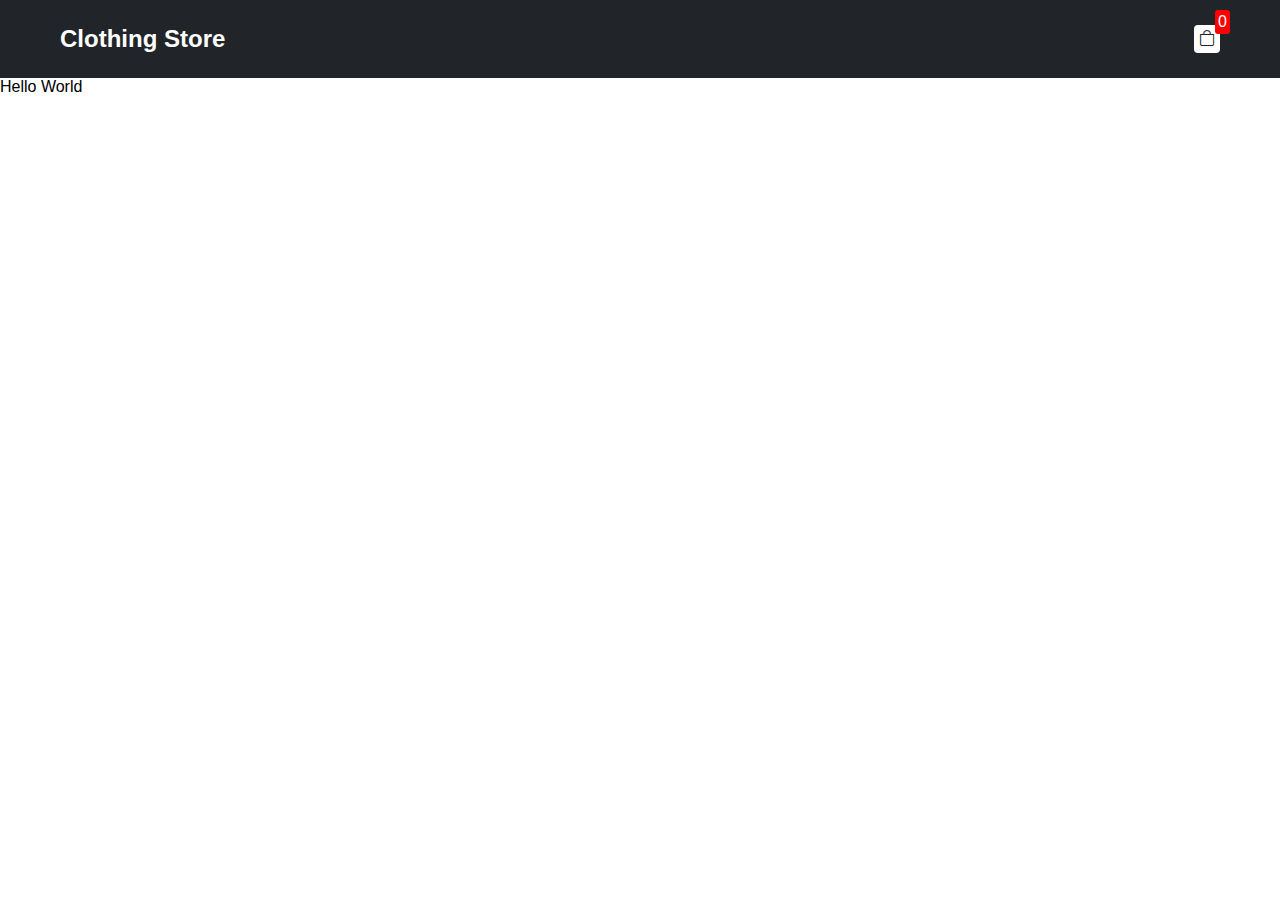
==== index.html @ a38a0ea9 "created styling for the navbar" ====
<!DOCTYPE html>
<html lang="en">

<head>
    <meta charset="UTF-8">
    <meta http-equiv="X-UA-Compatible" content="IE=edge">
    <meta name="viewport" content="width=device-width, initial-scale=1.0">
    <title>Clothing Store</title>
    <link rel="stylesheet" href="style.css">
    <link rel="stylesheet" href="https://cdn.jsdelivr.net/npm/bootstrap-icons@1.8.3/font/bootstrap-icons.css">
</head>

<body>
    <div class="navbar">
        <h2>Clothing Store</h2>
        <div class="cart">
            <i class="bi bi-bag"></i>
            <div class="cartAmount">0</div>
        </div>
    </div>
    
    Hello World
    <script src="main.js"></script>
</body>

</html>
---- style.css ----
/**
* ! changing default styles of the browser
**/

*{
    margin: 0;
    padding: 0;
    box-sizing: border-box;

}

body { font-family: sans-serif; }
/**
* ! Navbar styles start here 
**/

.navbar{
    background-color: #212529;
    color: white;
    padding: 25px 60px;
    display: flex;
    flex-direction: row;
    justify-content: space-between;
}

.cart {
    background-color: #fff;
    color: #212529 ;
    padding: 5px;
    font-style: 30px;
    border-radius: 4px;
    position: relative;
}

.cartAmount {
    position: absolute;
    top: -15px;
    right: -10px;
    font-style: 16px;
    background-color: red;
    color: #fff;
    padding: 3px;
    border-radius: 3px;

}
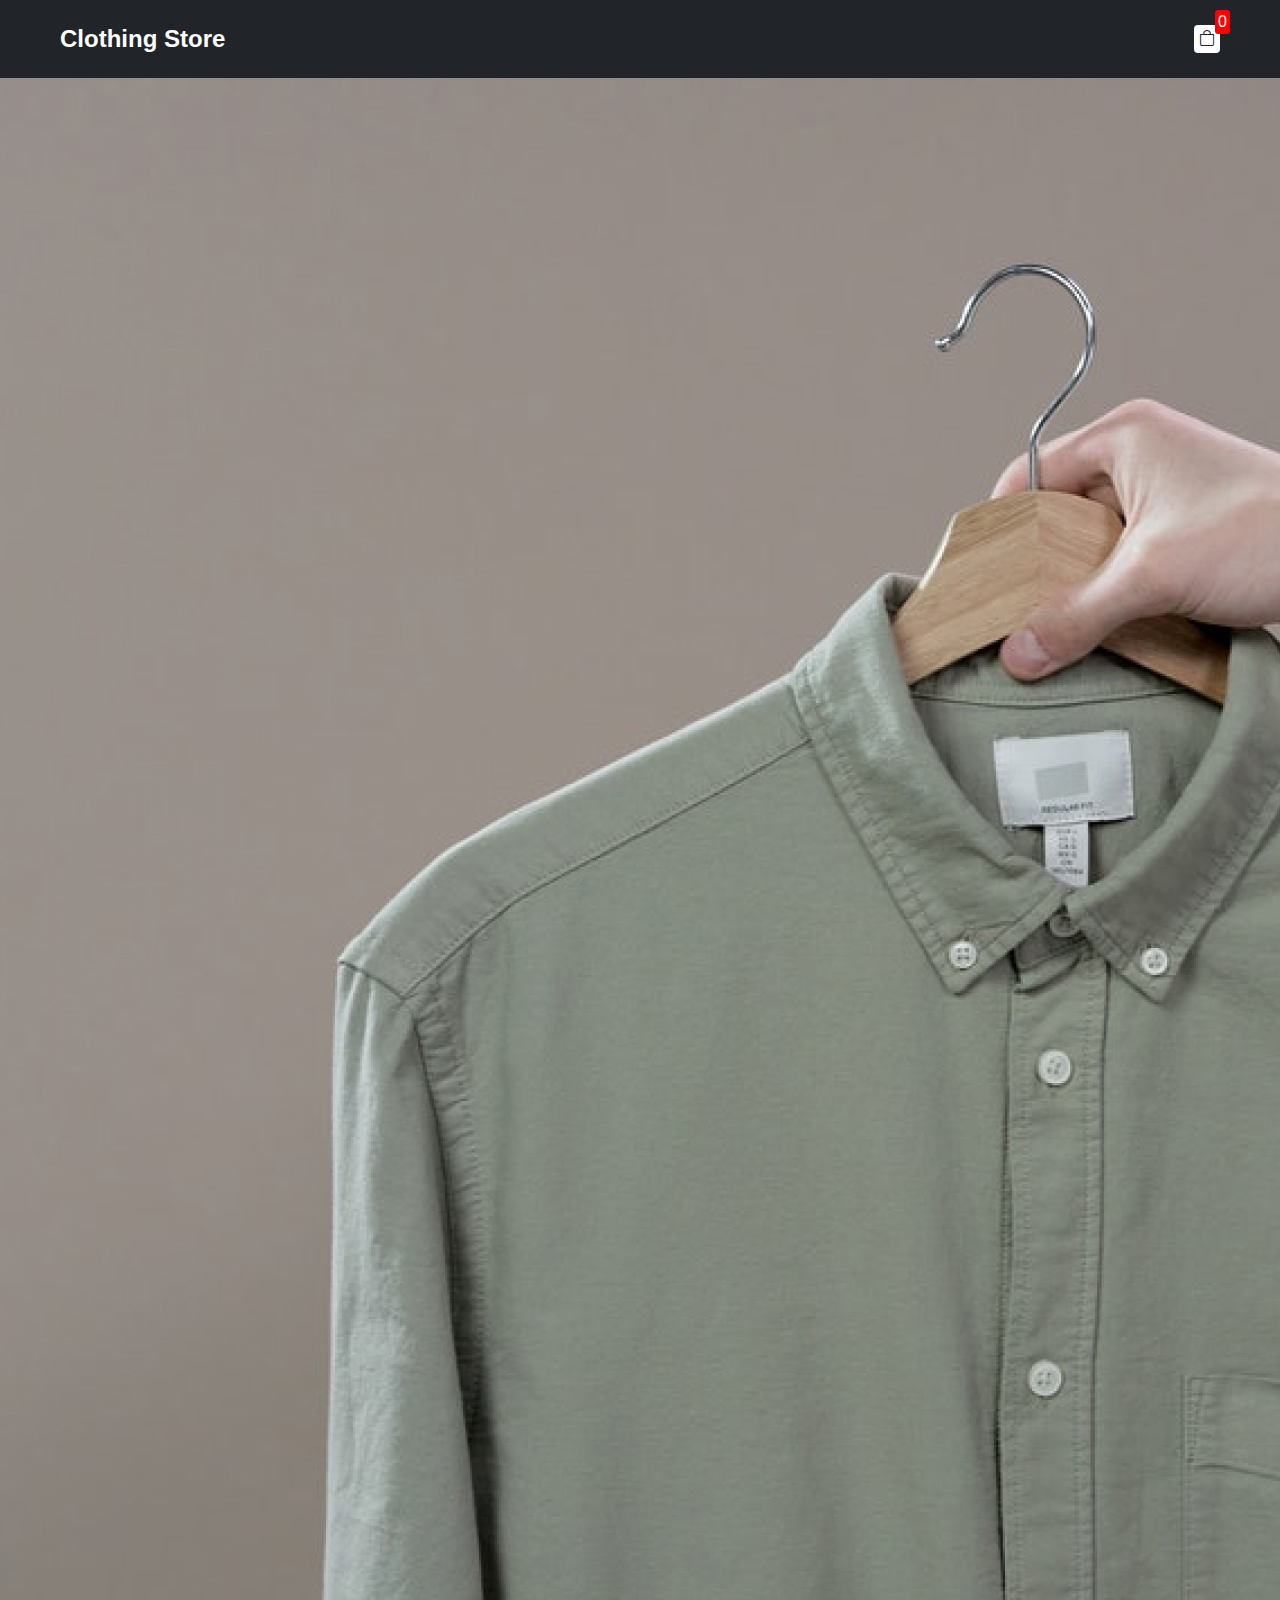
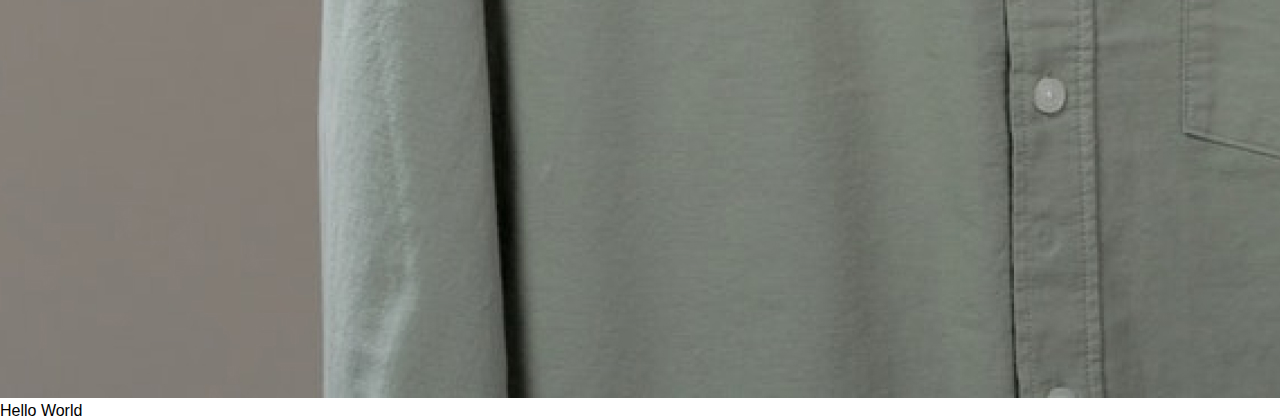
==== commit 72e4690f: "Added Images" ====
--- a/index.html
+++ b/index.html
@@ -18,6 +18,14 @@
             <div class="cartAmount">0</div>
         </div>
     </div>
+    <div class="shop" id="shop">
+        <div class="item">
+            <img src='images/img-1.jpg' alt="">
+        </div>
+        <div class="item"></div>
+        <div class="item"></div>
+        <div class="item"></div>
+    </div>
     
     Hello World
     <script src="main.js"></script>
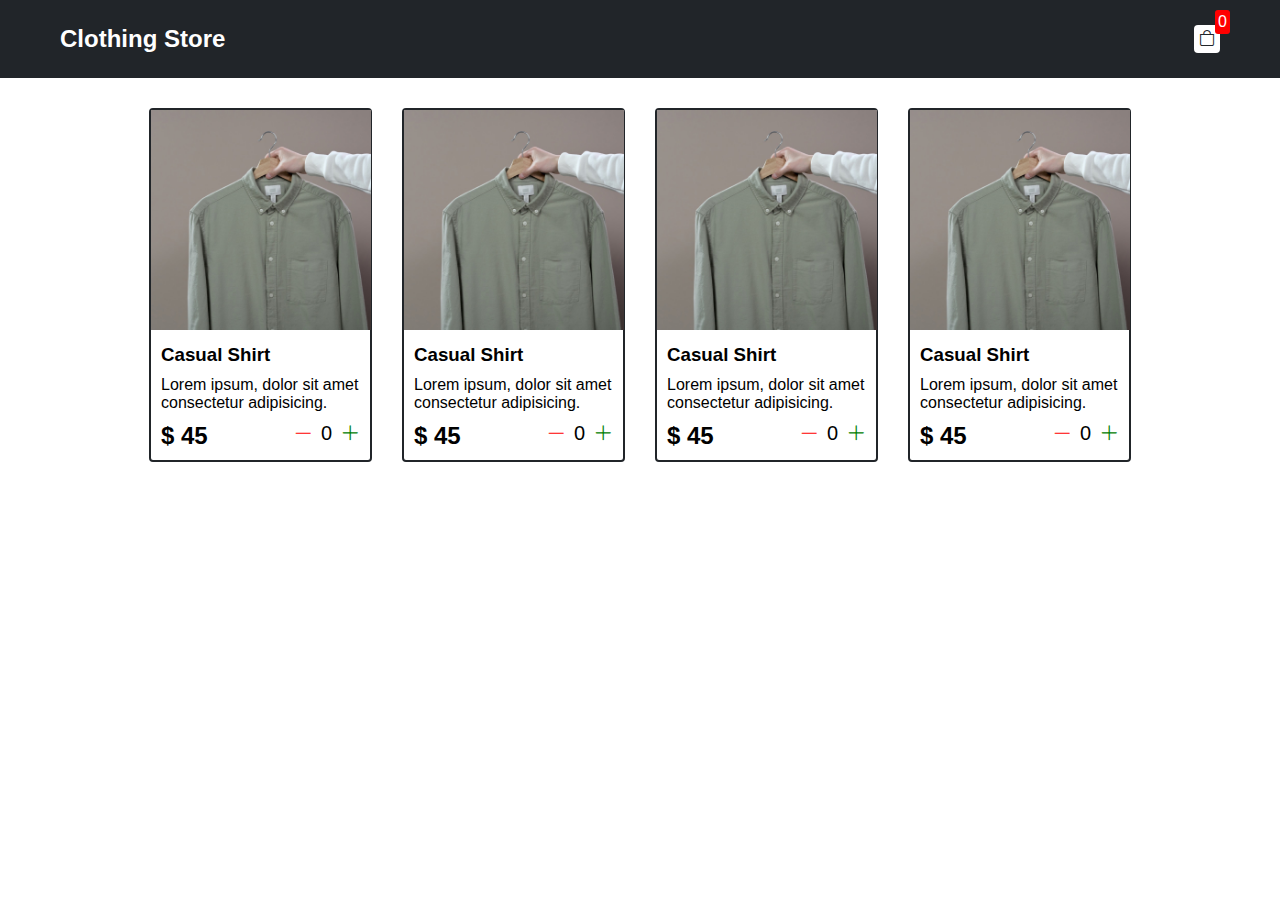
==== commit 953bab0f: "added cards and styling" ====
--- a/index.html
+++ b/index.html
@@ -20,14 +20,67 @@
     </div>
     <div class="shop" id="shop">
         <div class="item">
-            <img src='images/img-1.jpg' alt="">
+            <img width="220" src='images/img-1.jpg' alt="">
+            <div class="details">
+                <h3>Casual Shirt</h3>
+                <p>Lorem ipsum, dolor sit amet consectetur adipisicing.</p>
+                <div class="price-quantity">
+                    <h2>$ 45</h2>
+                    <div class="buttons">
+                        <i class="bi bi-dash-lg"></i>
+                        <div class="quantity">0</div>
+                        <i class="bi bi-plus-lg"></i>
+                    </div>
+                </div>
+            </div>
         </div>
-        <div class="item"></div>
-        <div class="item"></div>
-        <div class="item"></div>
+        <div class="item">
+            <img width="220" src='images/img-1.jpg' alt="">
+            <div class="details">
+                <h3>Casual Shirt</h3>
+                <p>Lorem ipsum, dolor sit amet consectetur adipisicing.</p>
+                <div class="price-quantity">
+                    <h2>$ 45</h2>
+                    <div class="buttons">
+                        <i class="bi bi-dash-lg"></i>
+                        <div class="quantity">0</div>
+                        <i class="bi bi-plus-lg"></i>
+                    </div>
+                </div>
+            </div>
+        </div>
+        <div class="item">
+            <img width="220" src='images/img-1.jpg' alt="">
+            <div class="details">
+                <h3>Casual Shirt</h3>
+                <p>Lorem ipsum, dolor sit amet consectetur adipisicing.</p>
+                <div class="price-quantity">
+                    <h2>$ 45</h2>
+                    <div class="buttons">
+                        <i class="bi bi-dash-lg"></i>
+                        <div class="quantity">0</div>
+                        <i class="bi bi-plus-lg"></i>
+                    </div>
+                </div>
+            </div>
+        </div>
+        <div class="item">
+            <img width="220" src='images/img-1.jpg' alt="">
+            <div class="details">
+                <h3>Casual Shirt</h3>
+                <p>Lorem ipsum, dolor sit amet consectetur adipisicing.</p>
+                <div class="price-quantity">
+                    <h2>$ 45</h2>
+                    <div class="buttons">
+                        <i class="bi bi-dash-lg"></i>
+                        <div class="quantity">0</div>
+                        <i class="bi bi-plus-lg"></i>
+                    </div>
+                </div>
+            </div>
+        </div>
+
     </div>
-    
-    Hello World
     <script src="main.js"></script>
 </body>
 
--- a/style.css
+++ b/style.css
@@ -2,30 +2,34 @@
 * ! changing default styles of the browser
 **/
 
-*{
+* {
     margin: 0;
     padding: 0;
     box-sizing: border-box;
 
 }
 
-body { font-family: sans-serif; }
+body {
+    font-family: sans-serif;
+}
+
 /**
 * ! Navbar styles start here 
 **/
 
-.navbar{
+.navbar {
     background-color: #212529;
     color: white;
     padding: 25px 60px;
     display: flex;
     flex-direction: row;
     justify-content: space-between;
+    margin-bottom: 30px;
 }
 
 .cart {
     background-color: #fff;
-    color: #212529 ;
+    color: #212529;
     padding: 5px;
     font-style: 30px;
     border-radius: 4px;
@@ -43,3 +47,49 @@
     border-radius: 3px;
 
 }
+
+/**
+* ! Shop items styles are here 
+**/
+
+.shop {
+    display: grid;
+    grid-template-columns: repeat(4, 223px);
+    gap: 30px;
+    justify-content: center;
+}
+
+.item {
+    border: 2px solid #212529;
+    border-radius: 4px;
+
+}
+
+.details {
+    display: flex;
+    flex-direction: column;
+    padding: 10px;
+    gap: 10px;
+
+}
+
+.price-quantity {
+    display: flex;
+    flex-direction: row;
+    justify-content: space-between;
+}
+
+.buttons {
+    display: flex;
+    flex-direction: row;
+    gap: 8px;
+    font-size: 20px;
+}
+
+.bi-dash-lg{
+    color:red;
+}
+
+.bi-plus-lg{
+    color: green;
+}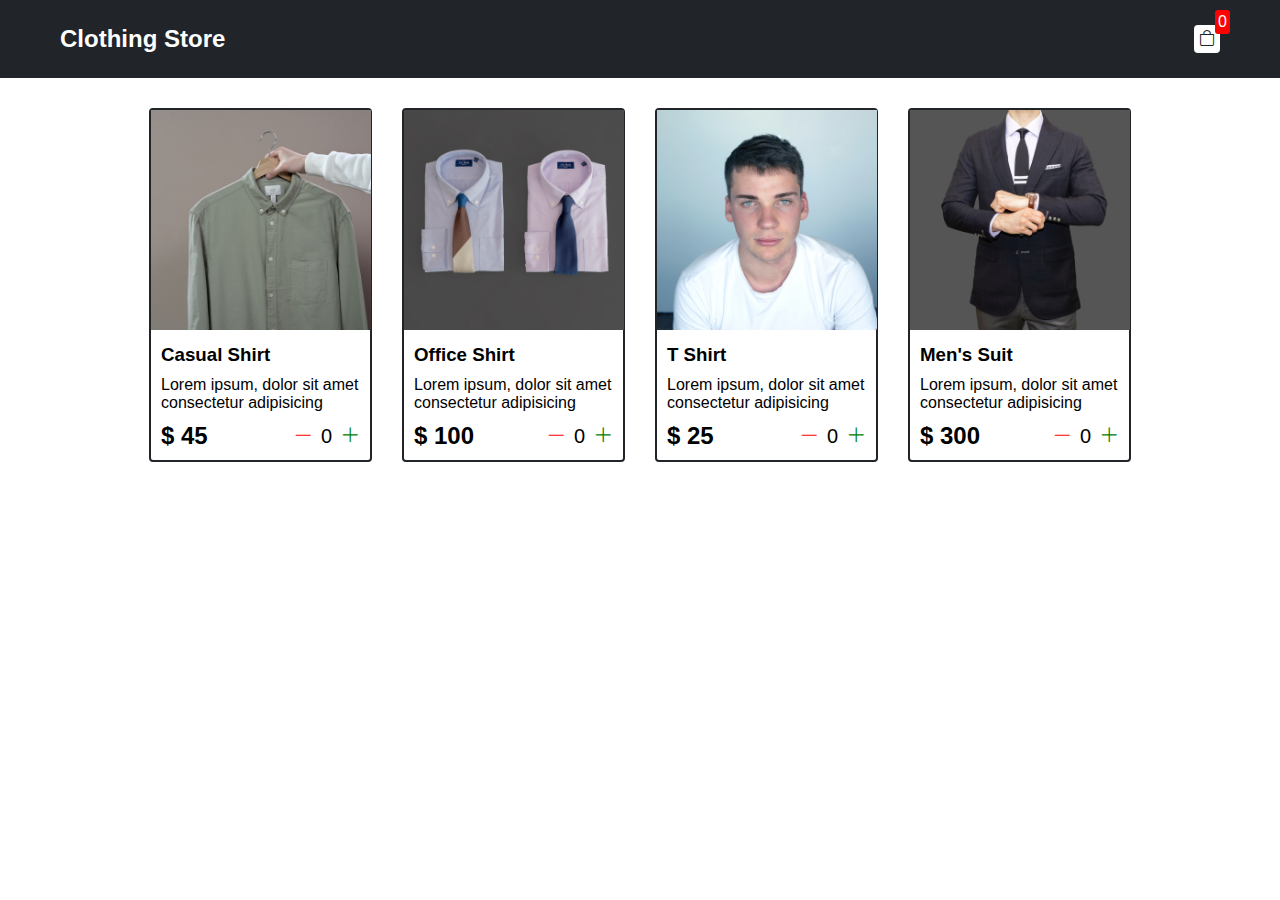
==== commit 876524b6: "began JS, created an array and desctructed temperate literal" ====
--- a/index.html
+++ b/index.html
@@ -19,67 +19,7 @@
         </div>
     </div>
     <div class="shop" id="shop">
-        <div class="item">
-            <img width="220" src='images/img-1.jpg' alt="">
-            <div class="details">
-                <h3>Casual Shirt</h3>
-                <p>Lorem ipsum, dolor sit amet consectetur adipisicing.</p>
-                <div class="price-quantity">
-                    <h2>$ 45</h2>
-                    <div class="buttons">
-                        <i class="bi bi-dash-lg"></i>
-                        <div class="quantity">0</div>
-                        <i class="bi bi-plus-lg"></i>
-                    </div>
-                </div>
-            </div>
-        </div>
-        <div class="item">
-            <img width="220" src='images/img-1.jpg' alt="">
-            <div class="details">
-                <h3>Casual Shirt</h3>
-                <p>Lorem ipsum, dolor sit amet consectetur adipisicing.</p>
-                <div class="price-quantity">
-                    <h2>$ 45</h2>
-                    <div class="buttons">
-                        <i class="bi bi-dash-lg"></i>
-                        <div class="quantity">0</div>
-                        <i class="bi bi-plus-lg"></i>
-                    </div>
-                </div>
-            </div>
-        </div>
-        <div class="item">
-            <img width="220" src='images/img-1.jpg' alt="">
-            <div class="details">
-                <h3>Casual Shirt</h3>
-                <p>Lorem ipsum, dolor sit amet consectetur adipisicing.</p>
-                <div class="price-quantity">
-                    <h2>$ 45</h2>
-                    <div class="buttons">
-                        <i class="bi bi-dash-lg"></i>
-                        <div class="quantity">0</div>
-                        <i class="bi bi-plus-lg"></i>
-                    </div>
-                </div>
-            </div>
-        </div>
-        <div class="item">
-            <img width="220" src='images/img-1.jpg' alt="">
-            <div class="details">
-                <h3>Casual Shirt</h3>
-                <p>Lorem ipsum, dolor sit amet consectetur adipisicing.</p>
-                <div class="price-quantity">
-                    <h2>$ 45</h2>
-                    <div class="buttons">
-                        <i class="bi bi-dash-lg"></i>
-                        <div class="quantity">0</div>
-                        <i class="bi bi-plus-lg"></i>
-                    </div>
-                </div>
-            </div>
-        </div>
-
+        
     </div>
     <script src="main.js"></script>
 </body>
--- a/style.css
+++ b/style.css
@@ -77,6 +77,7 @@
     display: flex;
     flex-direction: row;
     justify-content: space-between;
+    align-items: center;
 }
 
 .buttons {
@@ -86,10 +87,30 @@
     font-size: 20px;
 }
 
-.bi-dash-lg{
-    color:red;
+.bi-dash-lg {
+    color: red;
 }
 
-.bi-plus-lg{
+.bi-plus-lg {
     color: green;
+}
+
+
+
+
+/**
+* ? Media Queries
+**/
+
+@media (max-width: 1000px) {
+    .shop {
+        grid-template-columns: repeat(2, 223px);  
+    }
+}
+
+
+@media (max-width: 500px) {
+    .shop {
+        grid-template-columns: repeat(1, 223px);  
+    }
 }